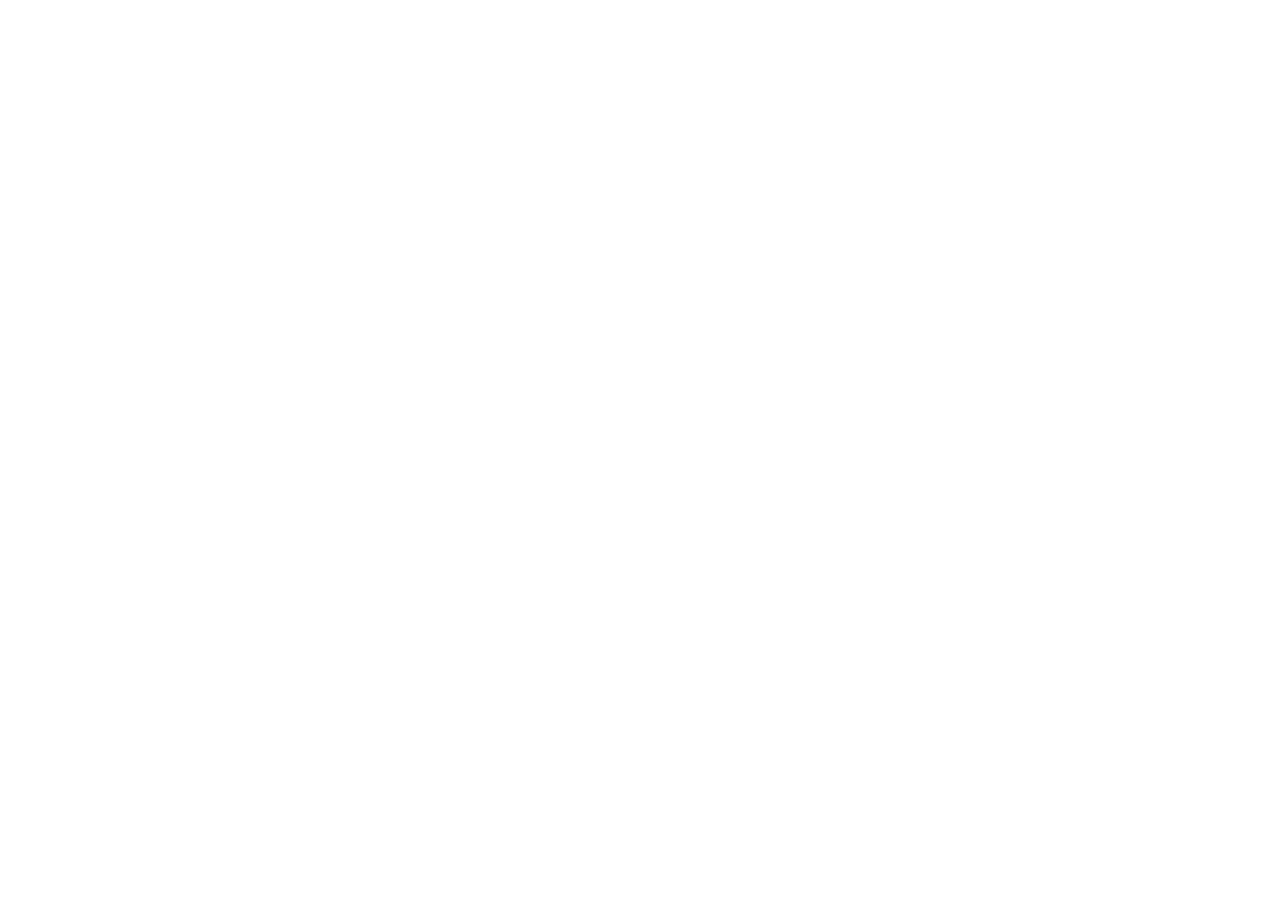
==== about.html @ c43686e7 "adding a few more html pages" ====
<!DOCTYPE html>
<html lang="en">
<head>
    <meta charset="UTF-8">
    <meta name="viewport" content="width=device-width, initial-scale=1.0">
    <title>Luxury Kitchen Design</title>
</head>
<body>
    
</body>
</html>
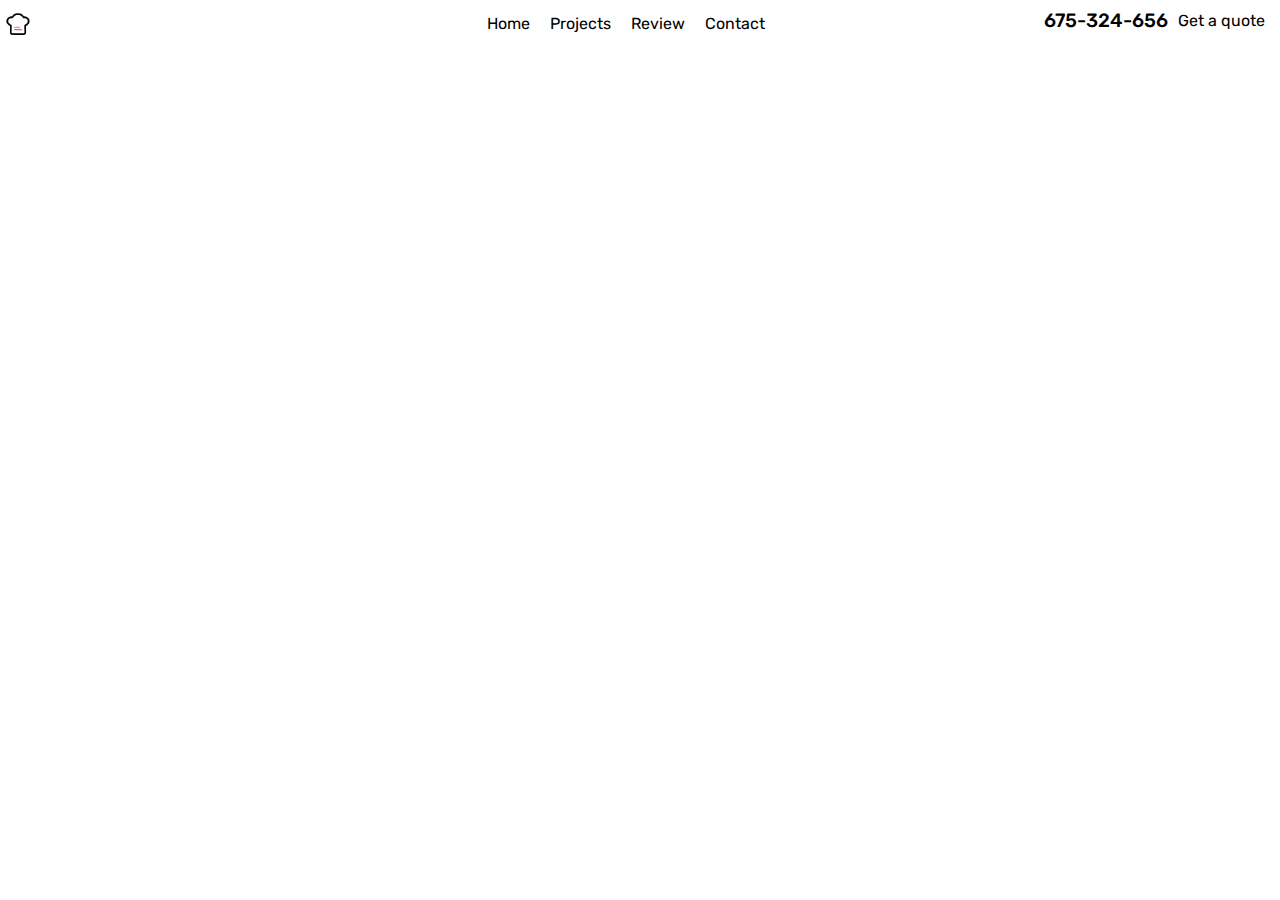
==== commit a43ff0ea: "adding the header part" ====
--- a/about.html
+++ b/about.html
@@ -3,9 +3,31 @@
 <head>
     <meta charset="UTF-8">
     <meta name="viewport" content="width=device-width, initial-scale=1.0">
+    <link rel="stylesheet" href="assets/style/style.css">
     <title>Luxury Kitchen Design</title>
 </head>
 <body>
+    <header>
+        <div class="header-div" id="logo-div">
+            <img src="assets/img/logo.png" alt="logo">
+            <h3>Luxury Kitchen Design</h3>
+        </div>
+
+        <div class="header-div" id="nav-div">
+            <ul>
+                <li><a href="index.html">Home</a></li>
+                <li><a href="projects.html">Projects</a></li>
+                <li><a href="review.html">Review</a></li>
+                <li><a href="contact.html">Contact</a></li>
+            </ul>
+        </div>
+
+        <div class="header-div" id="contact-div">
+            <p>675-324-656</p>
+            <a href="contact.html">Get a quote</a>
+        </div>
+        
+    </header>
     
 </body>
 </html>--- a/assets/style/style.css
+++ b/assets/style/style.css
@@ -0,0 +1,189 @@
+/* font for the company name */
+@import url('https://fonts.googleapis.com/css2?family=Bebas+Neue&display=swap');
+
+/* font for the page  */
+@import url('https://fonts.googleapis.com/css2?family=Bebas+Neue&family=Rubik:ital,wght@0,300..900;1,300..900&display=swap');
+
+
+/* keyframes */
+
+@keyframes navhover {
+    from {
+        background-color: rgb(255, 255, 255, 1);
+    }
+
+    to {
+        border: .5px solid white;
+        background-color: rgb(255, 255, 255, 0);
+    }
+}
+
+
+
+/* universal selector */
+* {
+    box-sizing: border-box;
+    margin: 0;
+    padding: 0;
+    font-family: "Rubik", sans-serif;
+    list-style: none;
+    text-decoration: none;
+    color: white;
+}
+
+
+/* body - fully covered bg-img  */
+
+body {
+    background: url('../img/main-img2.jpg') no-repeat center center fixed; 
+    -webkit-background-size: cover;
+    -moz-background-size: cover;
+    -o-background-size: cover;
+    background-size: cover;
+}
+
+
+/* header */
+
+/* display flex */
+header, .header-div, #nav-div ul, #review-div, #review-div ul {
+    display: flex;
+}
+
+header {
+    justify-content: space-between;
+    height: 10em;
+}
+
+.header-div {
+    justify-content: space-around;
+    align-items: center;
+    height: 3em;
+}
+
+
+/* logo div */
+
+#logo-div img {
+    height: 2em;
+}
+
+#logo-div h3 {
+    font-family: "Bebas Neue", sans-serif !important;
+    font-size: 1.5em;
+    margin-top: 6px;
+}
+
+
+/* nav bar */
+
+#nav-div ul, #contact-div {
+    justify-content: space-between;
+    height: 2.5em;
+}
+
+#nav-div li {
+    padding: 5px;
+    background-color: white;
+}
+
+
+#nav-div li a {
+    display: inline-block;
+    color: black;
+    height: 2em;
+    padding: 5px;
+}
+
+
+#nav-div li:first-child {
+    border-top-left-radius: 15px;
+    border-bottom-left-radius: 15px;
+}
+
+#nav-div li:last-child {
+    border-top-right-radius: 15px;
+    border-bottom-right-radius: 15px;
+}
+
+/* hower effect on buttons  */
+#nav-div li:hover, #contact-div a:hover,
+#section-contact-div a:hover, #section-contact-div button:hover {
+    animation: navhover 1s ease-in-out  both;
+}
+
+#nav-div li:hover a, #contact-div a:hover.header-div,
+#section-contact-div a:hover, #section-contact-div button:hover {
+    color: white;
+    transition: color .5s ease-in-out;
+}
+
+/* header - contact  */
+#contact-div {
+    align-items: center;
+}
+
+#contact-div p {
+    color: black;
+    font-size: 1.2em;
+    font-weight: 500;
+    margin: 5px;
+}
+
+#contact-div a, #section-contact-div a, #section-contact-div button {
+    padding: 5px;
+    margin-right: 10px;
+    border-radius: 10px;
+    background-color: white;
+    color: black;
+}
+
+/* main section */
+
+section {
+    margin: 2em;
+}
+
+#section-h1, #section-p {
+    margin: .5em 0;
+}
+
+#section-h1 {
+    font-size: 4em;
+}
+
+#section-p{
+    font-size: 1.5em;
+}
+
+#section-contact-div {
+    height: 3em;
+}
+
+#google-icon {
+    height: 2.5em;
+}
+
+#review-list img {
+    height: 1.5em;
+}
+
+#review-list {
+    height: 2em;
+    width: 8em;
+}
+
+#review-details {
+    display: flex;
+    flex-direction: column;
+    flex-wrap: wrap;
+}
+
+
+#review-details p {
+    margin: 0 5px;
+}
+
+#review-score {
+    margin-top: 5px;
+}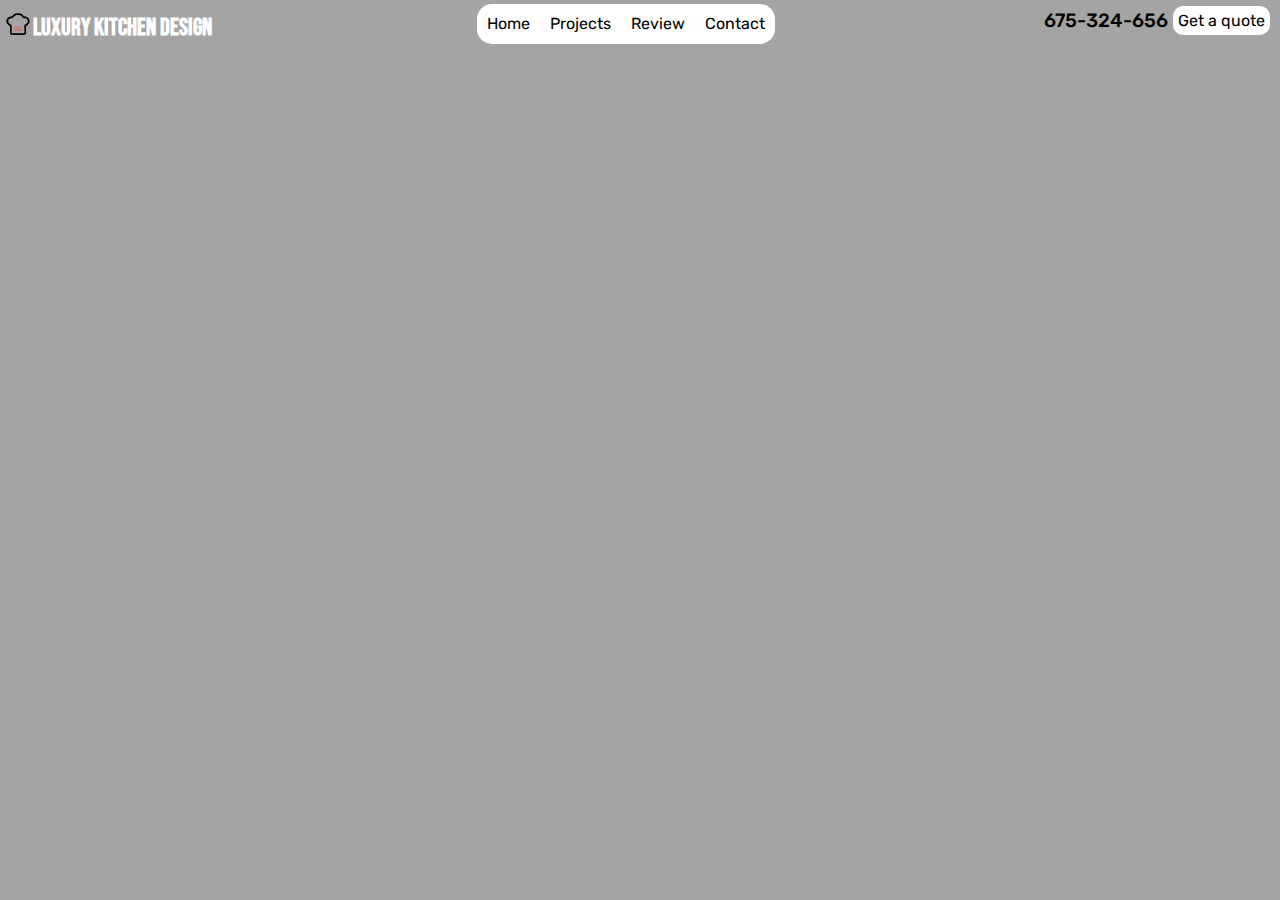
==== commit 840a065c: "adding a new div to create the home page grayer except the home page" ====
--- a/about.html
+++ b/about.html
@@ -7,27 +7,28 @@
     <title>Luxury Kitchen Design</title>
 </head>
 <body>
-    <header>
-        <div class="header-div" id="logo-div">
-            <img src="assets/img/logo.png" alt="logo">
-            <h3>Luxury Kitchen Design</h3>
-        </div>
+    <div class="body-div">
+        <header>
+            <div class="header-div" id="logo-div">
+                <img src="assets/img/logo.png" alt="logo">
+                <h3>Luxury Kitchen Design</h3>
+            </div>
 
-        <div class="header-div" id="nav-div">
-            <ul>
-                <li><a href="index.html">Home</a></li>
-                <li><a href="projects.html">Projects</a></li>
-                <li><a href="review.html">Review</a></li>
-                <li><a href="contact.html">Contact</a></li>
-            </ul>
-        </div>
+            <div class="header-div" id="nav-div">
+                <ul>
+                    <li><a href="index.html">Home</a></li>
+                    <li><a href="projects.html">Projects</a></li>
+                    <li><a href="review.html">Review</a></li>
+                    <li><a href="contact.html">Contact</a></li>
+                </ul>
+            </div>
 
-        <div class="header-div" id="contact-div">
-            <p>675-324-656</p>
-            <a href="contact.html">Get a quote</a>
-        </div>
-        
-    </header>
-    
+            <div class="header-div" id="contact-div">
+                <p>675-324-656</p>
+                <a href="contact.html">Get a quote</a>
+            </div>
+            
+        </header>
+    </div>
 </body>
 </html>--- a/assets/style/style.css
+++ b/assets/style/style.css
@@ -186,4 +186,9 @@
 
 #review-score {
     margin-top: 5px;
+}
+
+.body-div {
+    height: 100vh;
+    background-color: rgba(86, 86, 86, 0.537);
 }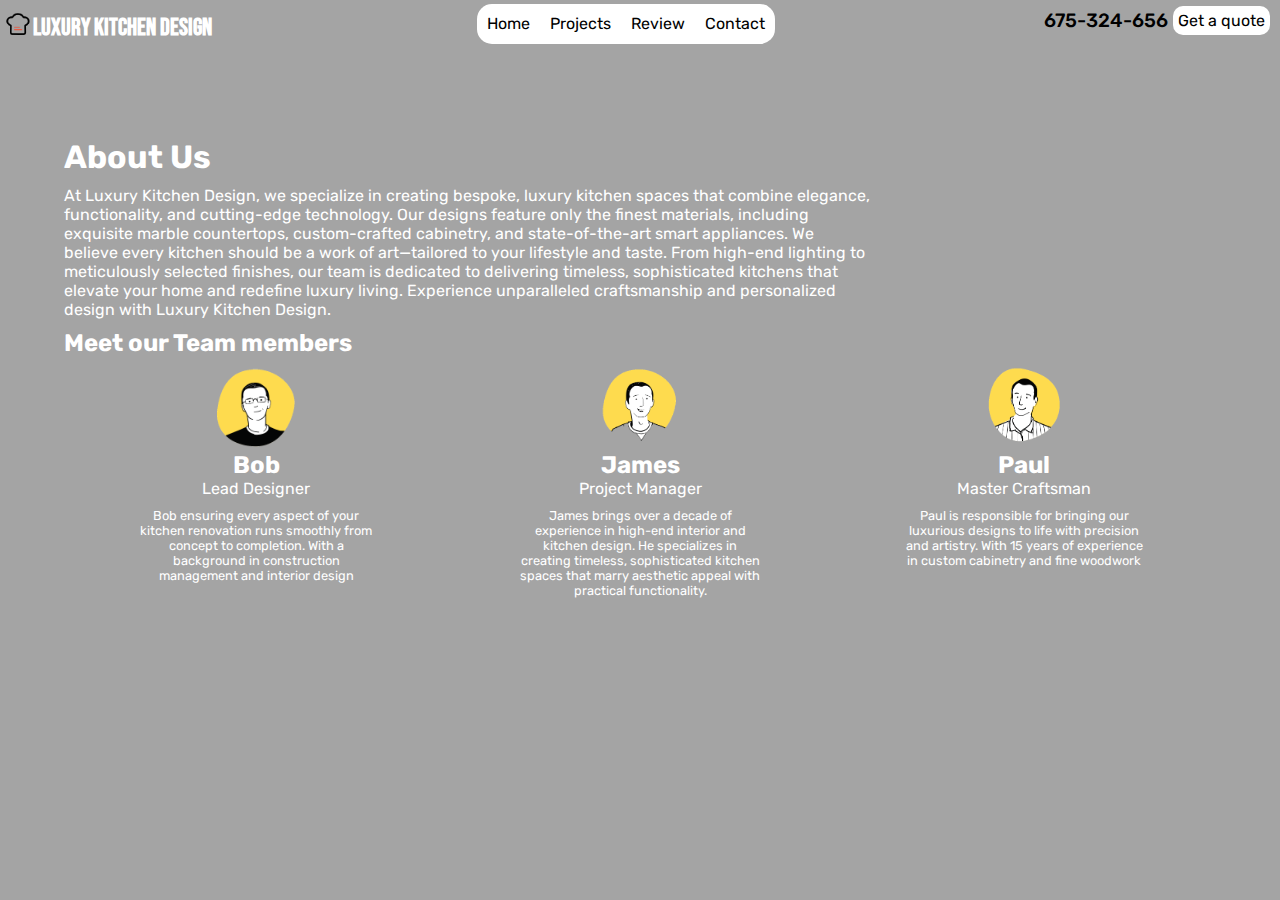
==== commit 829a5faa: "adding a new text to the main part" ====
--- a/about.html
+++ b/about.html
@@ -29,6 +29,35 @@
             </div>
             
         </header>
+
+
+        <main>
+            <h1>About Us</h1>
+            <p id="aboutus-p">At Luxury Kitchen Design, we specialize in creating bespoke, luxury kitchen spaces that combine elegance, functionality, and cutting-edge technology. Our designs feature only the finest materials, including exquisite marble countertops, custom-crafted cabinetry, and state-of-the-art smart appliances. We believe every kitchen should be a work of art—tailored to your lifestyle and taste. From high-end lighting to meticulously selected finishes, our team is dedicated to delivering timeless, sophisticated kitchens that elevate your home and redefine luxury living. Experience unparalleled craftsmanship and personalized design with Luxury Kitchen Design.</p>
+            <h2>Meet our Team members</h1>
+            <div id="profile-div">
+                <div class="profile">
+                    <img src="assets/img/img1.png" alt="member-one">
+                    <h5>Bob</h5>
+                    <h6>Lead Designer</h6>
+                    <p>Bob ensuring every aspect of your kitchen renovation runs smoothly from concept to completion. With a background in construction management and interior design</p>
+                </div>
+
+                <div class="profile">
+                    <img src="assets/img/img2.png" alt="member-one">
+                    <h5>James</h5>
+                    <h6>Project Manager</h6>
+                    <p>James brings over a decade of experience in high-end interior and kitchen design. He specializes in creating timeless, sophisticated kitchen spaces that marry aesthetic appeal with practical functionality.</p>
+                </div>
+
+                <div class="profile">
+                    <img src="assets/img/img3.png" alt="member-one">
+                    <h5>Paul</h5>
+                    <h6>Master Craftsman</h6>
+                    <p>Paul  is responsible for bringing our luxurious designs to life with precision and artistry. With 15 years of experience in custom cabinetry and fine woodwork</p>
+                </div>
+            </div>
+        </main>
     </div>
 </body>
 </html>--- a/assets/style/style.css
+++ b/assets/style/style.css
@@ -3,6 +3,14 @@
 
 /* font for the page  */
 @import url('https://fonts.googleapis.com/css2?family=Bebas+Neue&family=Rubik:ital,wght@0,300..900;1,300..900&display=swap');
+
+/* variables */
+
+:root {
+    --color-white: rgb(255, 255, 255);
+    --color-black: rgb(0, 0, 0);
+    --color-grey: rgba(86, 86, 86, 0.537);
+}
 
 
 /* keyframes */
@@ -13,7 +21,7 @@
     }
 
     to {
-        border: .5px solid white;
+        border: .5px solid var(--color-white);
         background-color: rgb(255, 255, 255, 0);
     }
 }
@@ -28,7 +36,7 @@
     font-family: "Rubik", sans-serif;
     list-style: none;
     text-decoration: none;
-    color: white;
+    color: var(--color-white);
 }
 
 
@@ -46,13 +54,14 @@
 /* header */
 
 /* display flex */
-header, .header-div, #nav-div ul, #review-div, #review-div ul {
+header, .header-div, #nav-div ul, #review-div, #review-div ul,
+#profile-div {
     display: flex;
 }
 
 header {
     justify-content: space-between;
-    height: 10em;
+    height: 8em;
 }
 
 .header-div {
@@ -84,13 +93,13 @@
 
 #nav-div li {
     padding: 5px;
-    background-color: white;
+    background-color: var(--color-white);
 }
 
 
 #nav-div li a {
     display: inline-block;
-    color: black;
+    color: var(--color-black);
     height: 2em;
     padding: 5px;
 }
@@ -114,7 +123,7 @@
 
 #nav-div li:hover a, #contact-div a:hover.header-div,
 #section-contact-div a:hover, #section-contact-div button:hover {
-    color: white;
+    color: var(--color-white);
     transition: color .5s ease-in-out;
 }
 
@@ -124,7 +133,7 @@
 }
 
 #contact-div p {
-    color: black;
+    color: var(--color-black);
     font-size: 1.2em;
     font-weight: 500;
     margin: 5px;
@@ -134,8 +143,8 @@
     padding: 5px;
     margin-right: 10px;
     border-radius: 10px;
-    background-color: white;
-    color: black;
+    background-color: var(--color-white);
+    color: var(--color-black);
 }
 
 /* main section */
@@ -188,7 +197,53 @@
     margin-top: 5px;
 }
 
+/* different pages shadier background */
 .body-div {
     height: 100vh;
-    background-color: rgba(86, 86, 86, 0.537);
+    background-color: var(--color-grey);
+}
+
+/* about */
+
+main {
+    width: 90%;
+    margin: 0 auto;
+}
+
+main h1, main p, main h2 {
+    margin: 10px 0;
+}
+
+ #aboutus-p { 
+    font-size: 1em;
+    width: 70%;
+}
+
+
+#profile-div {
+    justify-content: space-between;
+    align-content: center;
+}
+
+.profile {  
+    width: 15em;
+    margin: 0 auto;
+    text-align: center;
+}
+
+.profile img {
+    height: 5em;
+}
+
+.profile h5 {
+    font-size: 1.5em;
+}
+
+.profile h6 {
+    font-size: 1em;
+    font-weight: normal;
+}
+
+.profile p {
+    font-size: .8em;
 }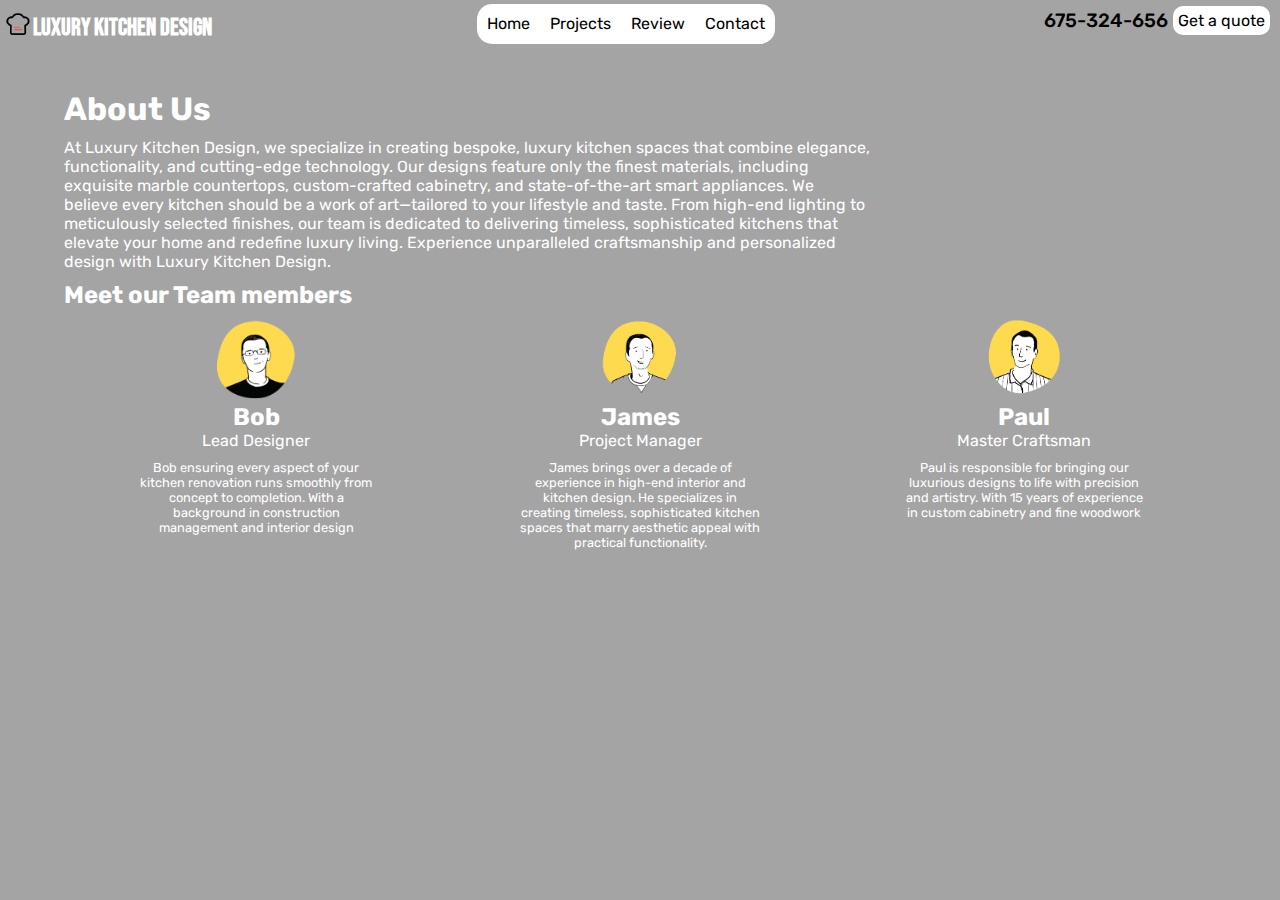
==== commit def5ea89: "add an id to the main" ====
--- a/about.html
+++ b/about.html
@@ -31,9 +31,9 @@
         </header>
 
 
-        <main>
+        <main id="about-main">
             <h1>About Us</h1>
-            <p id="aboutus-p">At Luxury Kitchen Design, we specialize in creating bespoke, luxury kitchen spaces that combine elegance, functionality, and cutting-edge technology. Our designs feature only the finest materials, including exquisite marble countertops, custom-crafted cabinetry, and state-of-the-art smart appliances. We believe every kitchen should be a work of art—tailored to your lifestyle and taste. From high-end lighting to meticulously selected finishes, our team is dedicated to delivering timeless, sophisticated kitchens that elevate your home and redefine luxury living. Experience unparalleled craftsmanship and personalized design with Luxury Kitchen Design.</p>
+            <p id="main-p">At Luxury Kitchen Design, we specialize in creating bespoke, luxury kitchen spaces that combine elegance, functionality, and cutting-edge technology. Our designs feature only the finest materials, including exquisite marble countertops, custom-crafted cabinetry, and state-of-the-art smart appliances. We believe every kitchen should be a work of art—tailored to your lifestyle and taste. From high-end lighting to meticulously selected finishes, our team is dedicated to delivering timeless, sophisticated kitchens that elevate your home and redefine luxury living. Experience unparalleled craftsmanship and personalized design with Luxury Kitchen Design.</p>
             <h2>Meet our Team members</h1>
             <div id="profile-div">
                 <div class="profile">
--- a/assets/style/style.css
+++ b/assets/style/style.css
@@ -61,7 +61,7 @@
 
 header {
     justify-content: space-between;
-    height: 8em;
+    height: 5em;
 }
 
 .header-div {
@@ -214,7 +214,7 @@
     margin: 10px 0;
 }
 
- #aboutus-p { 
+ #main-p { 
     font-size: 1em;
     width: 70%;
 }
@@ -246,4 +246,11 @@
 
 .profile p {
     font-size: .8em;
+}
+
+/* project page */
+
+#project-main img {
+    height: 16em;
+    width: 11em;
 }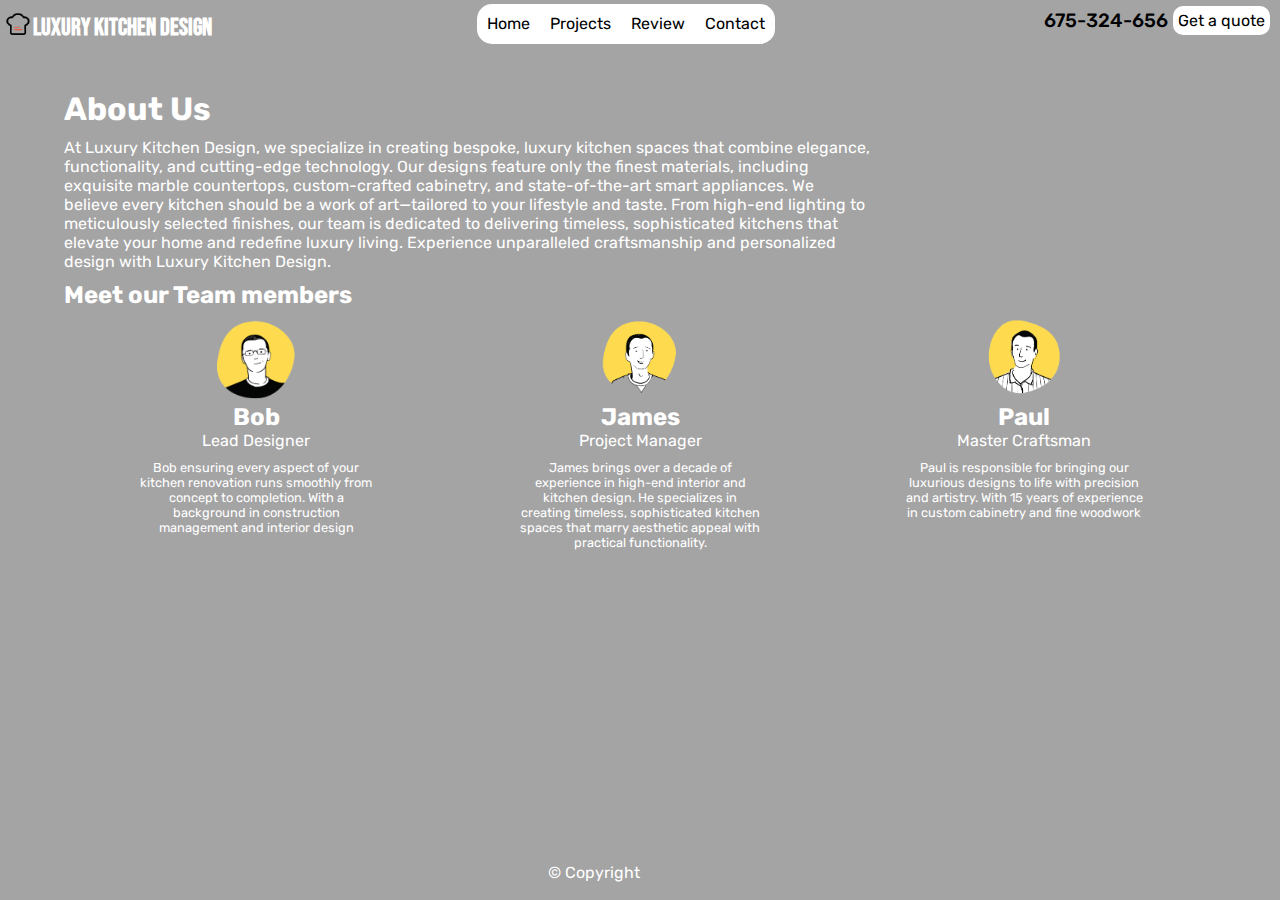
==== commit 718d7c13: "adding footer" ====
--- a/about.html
+++ b/about.html
@@ -58,6 +58,10 @@
                 </div>
             </div>
         </main>
+
+        <footer>
+            <p>© Copyright</p>
+        </footer>
     </div>
 </body>
 </html>--- a/assets/style/style.css
+++ b/assets/style/style.css
@@ -55,7 +55,7 @@
 
 /* display flex */
 header, .header-div, #nav-div ul, #review-div, #review-div ul,
-#profile-div {
+#profile-div, #form-div form{
     display: flex;
 }
 
@@ -117,12 +117,14 @@
 
 /* hower effect on buttons  */
 #nav-div li:hover, #contact-div a:hover,
-#section-contact-div a:hover, #section-contact-div button:hover {
+#section-contact-div a:hover, #section-contact-div button:hover,
+#submit-form:hover{
     animation: navhover 1s ease-in-out  both;
 }
 
 #nav-div li:hover a, #contact-div a:hover.header-div,
-#section-contact-div a:hover, #section-contact-div button:hover {
+#section-contact-div a:hover, #section-contact-div button:hover,
+#submit-form:hover {
     color: var(--color-white);
     transition: color .5s ease-in-out;
 }
@@ -139,7 +141,8 @@
     margin: 5px;
 }
 
-#contact-div a, #section-contact-div a, #section-contact-div button {
+#contact-div a, #section-contact-div a,
+#section-contact-div button, #submit-form{
     padding: 5px;
     margin-right: 10px;
     border-radius: 10px;
@@ -147,7 +150,7 @@
     color: var(--color-black);
 }
 
-/* main section */
+/* main section for index.html */
 
 section {
     margin: 2em;
@@ -197,6 +200,14 @@
     margin-top: 5px;
 }
 
+/* footer */
+
+footer p{
+    position: absolute;
+    right: 50%;
+    bottom: 2%;
+}
+
 /* different pages shadier background */
 .body-div {
     height: 100vh;
@@ -253,4 +264,68 @@
 #project-main img {
     height: 16em;
     width: 11em;
+}
+
+/* review page */
+
+#review-main #profile-div {
+    margin-top: 3em;
+}
+
+#review-main img {
+    height: 3em;
+}
+
+#review-main #profile-div p {
+    font-style: italic;
+} 
+
+/* contact page */
+
+#info-div input, #info-div label {
+    display: block;
+    margin: 15px 0;
+}
+
+#info-div input {
+    height: 2.5em;
+    border-radius: 5px;
+    border: 2px solid black;
+    color: var(--color-black)
+}
+
+#contact-main input::placeholder {
+    color: var(--color-black);
+}
+
+#form-div {
+    flex-direction: row;
+    flex-wrap: wrap;
+}
+
+#checkbox-div {
+    
+    vertical-align: middle;
+}
+
+#form-div form {
+    margin: 1em auto;
+    align-items: center;
+    justify-content: center;
+}
+
+#submit-form {
+    height: 3em;
+}
+
+#info-div, #checkbox-div {
+    margin: .5em;
+}
+
+#checkbox-div input, #checkbox-div label {
+    margin: 10px 5px;
+}
+
+#checkbox-div input[type='checkbox'] {
+    transform: scale(2);
 }